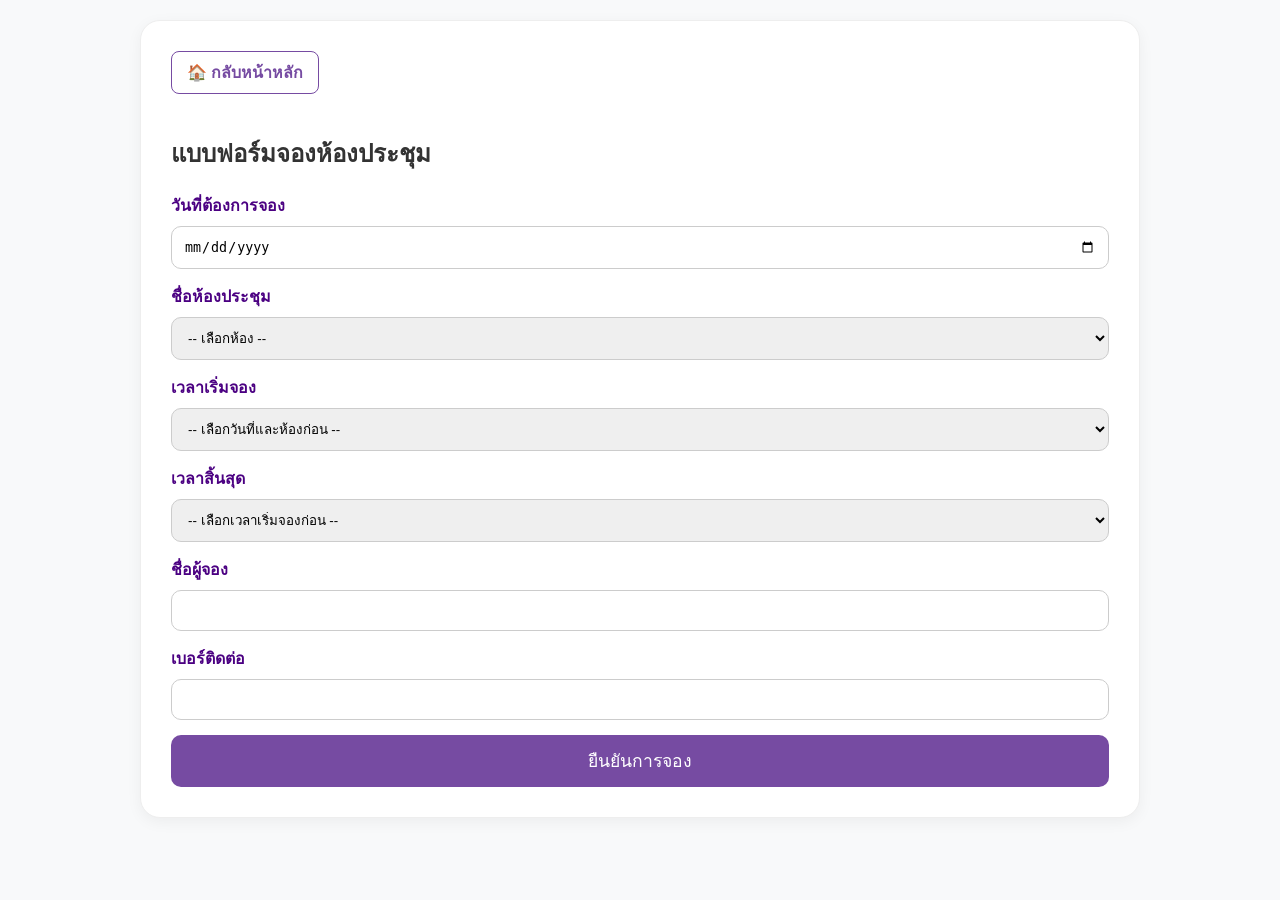
==== booking.html @ 0a590389 "Add files via upload" ====
<!DOCTYPE html>
<html lang="th">
<head>
    <meta charset="UTF-8">
    <title>จองห้องประชุม - รร.วัดป้อมวิเชียรโชติการาม</title>
    <link rel="stylesheet" href="style.css">
</head>
<body>
    <div class="container">
        <div class="card">
            <a href="index.html" class="back-link">🏠 กลับหน้าหลัก</a>
            <h2>แบบฟอร์มจองห้องประชุม</h2>
            <form id="bookingForm">
                <div class="form-group">
                    <label>วันที่ต้องการจอง</label>
                    <input type="date" id="date" name="วันที่จอง" required onchange="checkAvailability()">
                </div>
                <div class="form-group">
                    <label>ชื่อห้องประชุม</label>
                    <select id="room" name="ชื่อห้องประชุม" required onchange="checkAvailability()">
                        <option value=\"\">-- เลือกห้อง --</option>
                        <option value="ห้องดาหลา">ห้องดาหลา</option>
                        <option value="ห้องพวงคราม">ห้องพวงคราม</option>
                    </select>
                </div>
                <div class="form-group">
                    <label>เวลาเริ่มจอง</label>
                    <select id="startTime" name="startTime" required onchange="updateEndTime()">
                        <option value="">-- เลือกวันที่และห้องก่อน --</option>
                    </select>
                </div>
                <div class="form-group">
                    <label>เวลาสิ้นสุด</label>
                    <select id="endTime" name="endTime" required>
                        <option value="">-- เลือกเวลาเริ่มจองก่อน --</option>
                    </select>
                </div>
                <div class="form-group">
                    <label>ชื่อผู้จอง</label>
                    <input type="text" name="ชื่อผู้จอง" required>
                </div>
                <div class="form-group">
                    <label>เบอร์ติดต่อ</label>
                    <input type="tel" name="เบอร์ติดต่อ" required>
                </div>
                <button type="submit" class="btn-primary" id="submitBtn">ยืนยันการจอง</button>
            </form>
        </div>
    </div>
    <script src="script.js"></script>
</body>
</html>
---- style.css ----
:root {
    --p-dark: #4b0082;
    --p-main: #764ba2;
    --p-light: #f3e5f5;
    --white: #ffffff;
    --gray-bg: #f8f9fa;
    --grad: linear-gradient(135deg, #764ba2 0%, #a29bfe 100%);
}

body { font-family: 'Sarabun', sans-serif; background: var(--gray-bg); margin: 0; color: #333; }
.container { max-width: 1000px; margin: 0 auto; padding: 20px; }

/* Header ม่วง-ขาว */
.hero { background: var(--white); color: var(--p-main); text-align: center; padding: 40px 20px; border-bottom: 5px solid var(--p-main); margin-bottom: 40px; }

/* Card & Form */
.card { background: var(--white); padding: 30px; border-radius: 20px; box-shadow: 0 4px 15px rgba(0,0,0,0.05); margin-bottom: 20px; border: 1px solid #eee; }
.form-group { margin-bottom: 15px; }
label { display: block; margin-bottom: 8px; font-weight: bold; color: var(--p-dark); }
input, select { width: 100%; padding: 12px; border: 1px solid #ccc; border-radius: 10px; box-sizing: border-box; }

/* Buttons */
.btn-primary { background: var(--p-main); color: white; padding: 12px 25px; border-radius: 10px; border: none; cursor: pointer; width: 100%; font-size: 1.1rem; }
.btn-primary:hover { background: var(--p-dark); }

.btn-secondary {
    background-color: #f3e5f5; /* ม่วงอ่อนพาสเทล */
    color: #764ba2;           /* ตัวอักษรม่วงเข้ม */
    border: 1px solid #d19fe8;
    padding: 12px 25px;
    border-radius: 10px;
    text-decoration: none;
    font-weight: 600;
    transition: 0.3s;
    display: inline-flex;
    align-items: center;
}

.btn-secondary:hover {
    background-color: #764ba2;
    color: white;
    transform: translateY(-3px);
}
.back-link { 
    display: inline-flex; align-items: center; text-decoration: none; 
    color: var(--p-main); border: 1.5px solid var(--p-main); 
    padding: 8px 15px; border-radius: 8px; font-weight: bold; margin-bottom: 20px; 
}
.back-link:hover { background: var(--p-main); color: white; }

/* Table */
.table-responsive { background: white; border-radius: 15px; overflow: hidden; border: 1px solid #eee; }
table { width: 100%; border-collapse: collapse; }
th { background: var(--p-main); color: white; padding: 15px; text-align: left; }
td { padding: 15px; border-bottom: 1px solid #f3e5f5; }

/* Badges */
.status-badge { padding: 5px 12px; border-radius: 50px; font-size: 0.85rem; font-weight: bold; }
.status-approved { background: #e8f5e9; color: #2e7d32; }
.status-pending { background: var(--white); color: var(--p-main); border: 1px solid var(--p-main); }
/* ตกแต่งส่วนวิธีการจองธีมม่วง-ขาว */
.how-to-book {
    padding: 40px 0;
}

.steps-grid {
    display: grid;
    grid-template-columns: repeat(auto-fit, minmax(250px, 1fr));
    gap: 20px;
}

.step-item {
    background: var(--white);
    padding: 30px;
    border-radius: 20px;
    text-align: center;
    border: 1px solid var(--p-light);
    transition: 0.3s;
    position: relative;
}

.step-item:hover {
    transform: translateY(-10px);
    box-shadow: 0 10px 20px rgba(118, 75, 162, 0.1);
}

.step-number {
    width: 40px;
    height: 40px;
    background: var(--p-main);
    color: white;
    border-radius: 50%;
    display: flex;
    align-items: center;
    justify-content: center;
    font-weight: bold;
    font-size: 1.2rem;
    margin: 0 auto 20px;
}

.step-item h3 {
    color: var(--p-dark);
    margin-bottom: 10px;
}

.step-item p {
    color: #666;
    font-size: 0.95rem;
    line-height: 1.6;
}
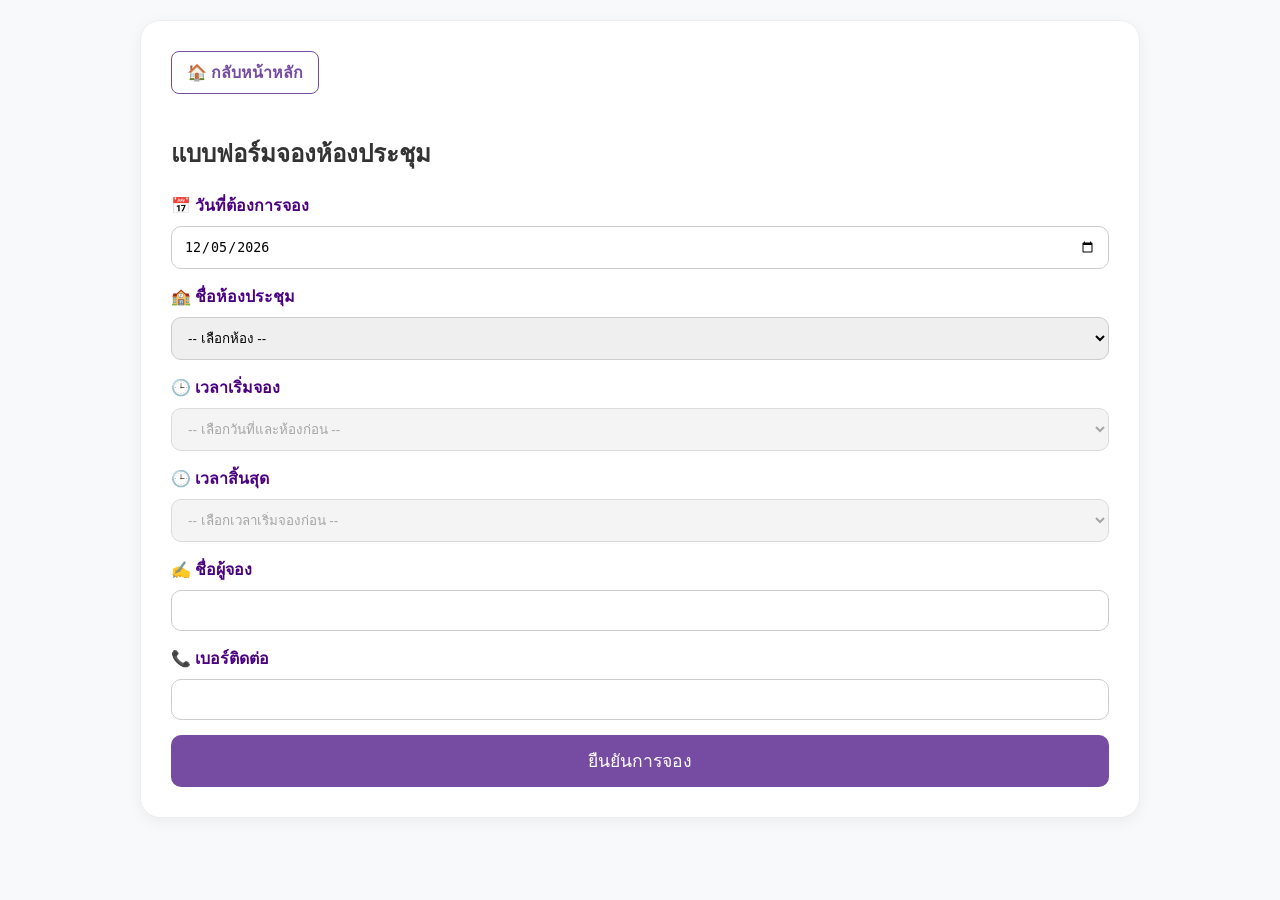
==== commit b6c8fd24: "Add files via upload" ====
--- a/booking.html
+++ b/booking.html
@@ -4,6 +4,7 @@
     <meta charset="UTF-8">
     <title>จองห้องประชุม - รร.วัดป้อมวิเชียรโชติการาม</title>
     <link rel="stylesheet" href="style.css">
+    <meta name="viewport" content="width=device-width, initial-scale=1.0">
 </head>
 <body>
     <div class="container">
@@ -12,41 +13,51 @@
             <h2>แบบฟอร์มจองห้องประชุม</h2>
             <form id="bookingForm">
                 <div class="form-group">
-                    <label>วันที่ต้องการจอง</label>
+                    <label>📅 วันที่ต้องการจอง</label>
                     <input type="date" id="date" name="วันที่จอง" required onchange="checkAvailability()">
                 </div>
                 <div class="form-group">
-                    <label>ชื่อห้องประชุม</label>
+                    <label>🏫 ชื่อห้องประชุม</label>
                     <select id="room" name="ชื่อห้องประชุม" required onchange="checkAvailability()">
-                        <option value=\"\">-- เลือกห้อง --</option>
+                        <option value="">-- เลือกห้อง --</option>
                         <option value="ห้องดาหลา">ห้องดาหลา</option>
                         <option value="ห้องพวงคราม">ห้องพวงคราม</option>
                     </select>
                 </div>
                 <div class="form-group">
-                    <label>เวลาเริ่มจอง</label>
-                    <select id="startTime" name="startTime" required onchange="updateEndTime()">
+                    <label>🕒 เวลาเริ่มจอง</label>
+                    <select id="startTime" name="startTime" required onchange="updateEndTime()" disabled>
                         <option value="">-- เลือกวันที่และห้องก่อน --</option>
                     </select>
                 </div>
                 <div class="form-group">
-                    <label>เวลาสิ้นสุด</label>
-                    <select id="endTime" name="endTime" required>
+                    <label>🕒 เวลาสิ้นสุด</label>
+                    <select id="endTime" name="endTime" required disabled>
                         <option value="">-- เลือกเวลาเริ่มจองก่อน --</option>
                     </select>
                 </div>
                 <div class="form-group">
-                    <label>ชื่อผู้จอง</label>
+                    <label>✍️ ชื่อผู้จอง</label>
                     <input type="text" name="ชื่อผู้จอง" required>
                 </div>
                 <div class="form-group">
-                    <label>เบอร์ติดต่อ</label>
+                    <label>📞 เบอร์ติดต่อ</label>
                     <input type="tel" name="เบอร์ติดต่อ" required>
                 </div>
                 <button type="submit" class="btn-primary" id="submitBtn">ยืนยันการจอง</button>
             </form>
         </div>
     </div>
-    <script src="script.js"></script>
+   <script src="script.js"></script>
+    <script>
+        document.addEventListener('DOMContentLoaded', function() {
+            const dateInput = document.getElementById('date');
+            if (dateInput) {
+                const today = new Date().toISOString().split('T')[0];
+                dateInput.min = today;
+                dateInput.value = today;
+            }
+        });
+    </script>
 </body>
 </html>
--- a/style.css
+++ b/style.css
@@ -18,14 +18,16 @@
 .form-group { margin-bottom: 15px; }
 label { display: block; margin-bottom: 8px; font-weight: bold; color: var(--p-dark); }
 input, select { width: 100%; padding: 12px; border: 1px solid #ccc; border-radius: 10px; box-sizing: border-box; }
+input:disabled, select:disabled { background-color: #f0f0f0; cursor: not-allowed; }
 
 /* Buttons */
-.btn-primary { background: var(--p-main); color: white; padding: 12px 25px; border-radius: 10px; border: none; cursor: pointer; width: 100%; font-size: 1.1rem; }
-.btn-primary:hover { background: var(--p-dark); }
+.btn-primary { background: var(--p-main); color: white; padding: 12px 25px; border-radius: 10px; border: none; cursor: pointer; width: 100%; font-size: 1.1rem; transition: 0.3s; }
+.btn-primary:hover { background: var(--p-dark); transform: translateY(-2px); }
+.btn-primary:disabled { background: #ccc; cursor: not-allowed; transform: none; }
 
 .btn-secondary {
-    background-color: #f3e5f5; /* ม่วงอ่อนพาสเทล */
-    color: #764ba2;           /* ตัวอักษรม่วงเข้ม */
+    background-color: #f3e5f5;
+    color: #764ba2;
     border: 1px solid #d19fe8;
     padding: 12px 25px;
     border-radius: 10px;
@@ -34,6 +36,7 @@
     transition: 0.3s;
     display: inline-flex;
     align-items: center;
+    justify-content: center;
 }
 
 .btn-secondary:hover {
@@ -41,70 +44,115 @@
     color: white;
     transform: translateY(-3px);
 }
+
 .back-link { 
     display: inline-flex; align-items: center; text-decoration: none; 
     color: var(--p-main); border: 1.5px solid var(--p-main); 
     padding: 8px 15px; border-radius: 8px; font-weight: bold; margin-bottom: 20px; 
+    transition: 0.3s;
 }
 .back-link:hover { background: var(--p-main); color: white; }
 
-/* Table */
-.table-responsive { background: white; border-radius: 15px; overflow: hidden; border: 1px solid #eee; }
-table { width: 100%; border-collapse: collapse; }
-th { background: var(--p-main); color: white; padding: 15px; text-align: left; }
-td { padding: 15px; border-bottom: 1px solid #f3e5f5; }
-
-/* Badges */
-.status-badge { padding: 5px 12px; border-radius: 50px; font-size: 0.85rem; font-weight: bold; }
-.status-approved { background: #e8f5e9; color: #2e7d32; }
-.status-pending { background: var(--white); color: var(--p-main); border: 1px solid var(--p-main); }
-/* ตกแต่งส่วนวิธีการจองธีมม่วง-ขาว */
-.how-to-book {
-    padding: 40px 0;
+/* Table Section */
+/* --- แก้ไขส่วนตารางให้รองรับ 5 คอลัมน์ --- */
+/* --- เพิ่มเส้นขอบและปรับแต่งตาราง --- */
+.table-responsive { 
+    background: white; 
+    border-radius: 15px; 
+    overflow-x: auto; 
+    border: 1px solid #ddd; /* เส้นขอบนอกสุดของกรอบตาราง */
+    margin-top: 20px;
 }
 
-.steps-grid {
-    display: grid;
-    grid-template-columns: repeat(auto-fit, minmax(250px, 1fr));
-    gap: 20px;
+table { 
+    width: 100%; 
+    border-collapse: collapse; /* ทำให้เส้นขอบติดกันเป็นเส้นเดียว */
+    min-width: 650px;
 }
 
-.step-item {
-    background: var(--white);
-    padding: 30px;
-    border-radius: 20px;
-    text-align: center;
-    border: 1px solid var(--p-light);
-    transition: 0.3s;
-    position: relative;
+th { 
+    background: var(--p-main); 
+    color: white; 
+    padding: 15px; 
+    text-align: center; /* ปรับหัวตารางให้อยู่ตรงกลาง */
+    border: 1px solid #ffffff33; /* เส้นขอบขาวจางๆ ระหว่างหัวตาราง */
+    white-space: nowrap;
 }
 
-.step-item:hover {
-    transform: translateY(-10px);
-    box-shadow: 0 10px 20px rgba(118, 75, 162, 0.1);
+td { 
+    padding: 15px; 
+    border: 1px solid #eee; /* เส้นขอบสีเทาอ่อนระหว่างช่องข้อมูล */
+    text-align: center; /* ปรับข้อมูลให้อยู่ตรงกลางเพื่อให้ดูเป็นระเบียบ */
+    color: #444;
 }
 
-.step-number {
-    width: 40px;
-    height: 40px;
-    background: var(--p-main);
-    color: white;
-    border-radius: 50%;
-    display: flex;
-    align-items: center;
-    justify-content: center;
-    font-weight: bold;
-    font-size: 1.2rem;
-    margin: 0 auto 20px;
+/* ปรับให้คอลัมน์ "ห้องประชุม" และ "ชื่อผู้จอง" ชิดซ้ายเหมือนเดิม (ถ้าต้องการ) */
+td:nth-child(2), td:nth-child(4) {
+    text-align: left;
 }
 
-.step-item h3 {
-    color: var(--p-dark);
-    margin-bottom: 10px;
+tr:nth-child(even) {
+    background-color: #fcfaff;
 }
 
-.step-item p {
-    color: #666;
-    font-size: 0.95rem;
-    line-height: 1.6;
-}+tr:hover {
+    background-color: #f3e5f5;
+}
+/* สถานะการจอง */
+.status-badge {
+    padding: 5px 12px;
+    border-radius: 15px;
+    font-size: 0.85rem;
+    font-weight: bold;
+    display: inline-block;
+}
+
+.status-approved { 
+    background-color: #d4edda; 
+    color: #155724; 
+    border: 1px solid #c3e6cb; 
+} /* สีเขียว */
+
+.status-pending { 
+    background-color: #fff3cd; 
+    color: #856404; 
+    border: 1px solid #ffeeba; 
+} /* สีเหลือง */
+/* การจัดเลย์เอาท์หน้าแรกให้น่าเชื่อถือ */
+.how-to-book { padding: 50px 0; background: #fff; border-radius: 30px; margin-top: 30px; box-shadow: 0 5px 20px rgba(0,0,0,0.03); }
+.section-title { text-align: center; color: var(--p-dark); margin-bottom: 40px; font-weight: 700; }
+
+.steps-grid { 
+    display: grid; 
+    grid-template-columns: repeat(auto-fit, minmax(280px, 1fr)); 
+    gap: 30px; 
+    padding: 0 20px;
+}
+
+.step-card { 
+    background: var(--gray-bg); 
+    padding: 35px; 
+    border-radius: 20px; 
+    text-align: center; 
+    border-bottom: 5px solid var(--p-main);
+    transition: transform 0.3s ease;
+}
+
+.step-card:hover { transform: translateY(-10px); }
+
+.step-icon { 
+    font-size: 2.5rem; 
+    margin-bottom: 20px; 
+    background: var(--white); 
+    width: 70px; height: 70px; 
+    line-height: 70px; 
+    border-radius: 50%; 
+    margin: 0 auto 20px; 
+    box-shadow: 0 4px 10px rgba(0,0,0,0.05);
+}
+
+.step-card h3 { color: var(--p-dark); font-size: 1.25rem; margin-bottom: 15px; }
+.step-card p { color: #666; line-height: 1.6; }
+
+/* ปรับแต่งตารางสถานะให้ดูง่ายบนมือถือ */
+.table-responsive { overflow-x: auto; -webkit-overflow-scrolling: touch; }
